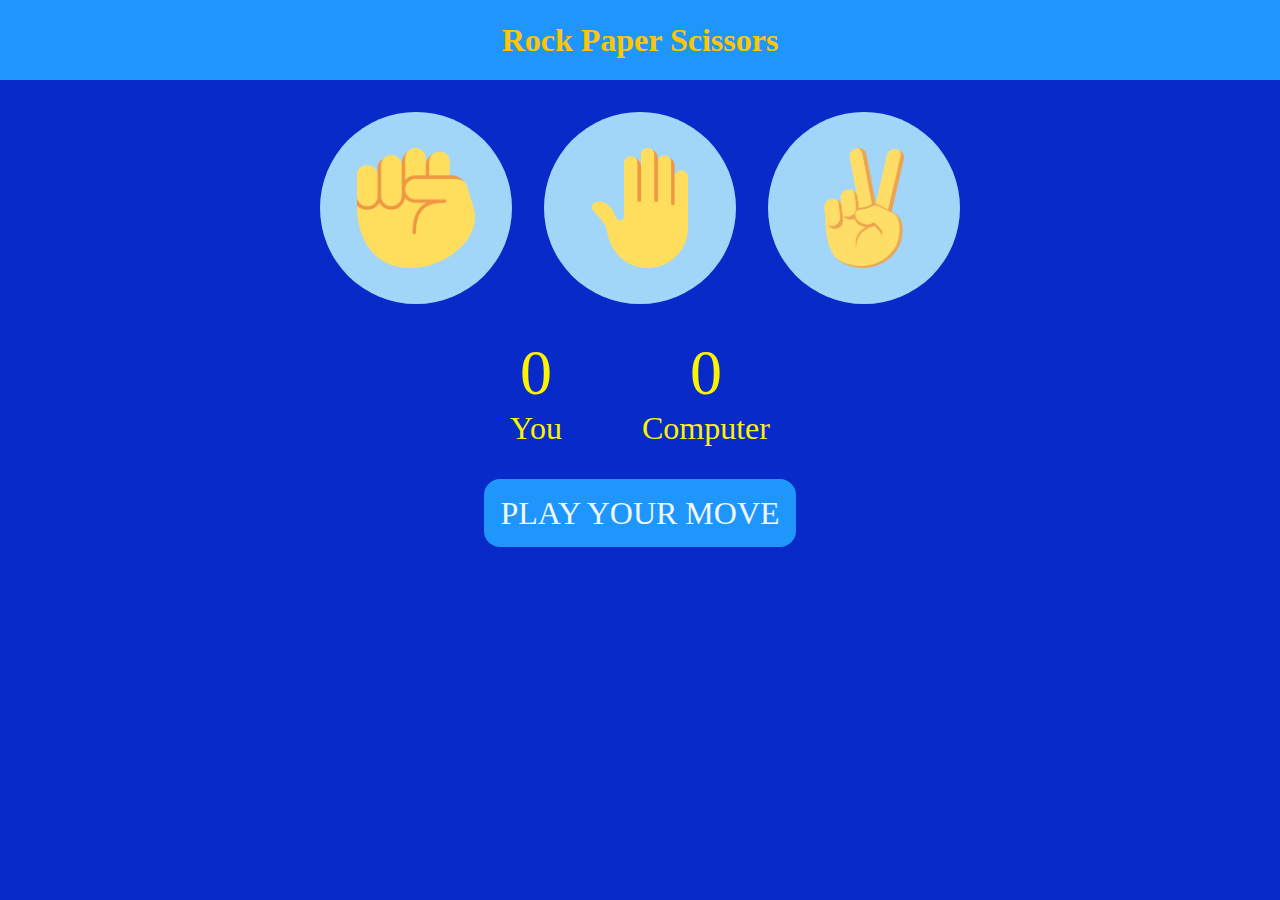
==== RPS/RPS.html @ 8698474d "added css html" ====
<!DOCTYPE html>
<html lang="en">
<head>
    <meta charset="UTF-8">
    <meta name="viewport" content="width=device-width, initial-scale=1.0">
    <title>Rock Paper Scissors</title>
    <link rel="stylesheet" href="RPS.css" />
</head>
<body>
    <h1>Rock Paper Scissors</h1>
    <div class="choices">

        <div class="choice" id="rock">
            <img src="imagesRPS/fist.png" />
        </div>

        <div class="choice" id="paper">
            <img src="imagesRPS/hand.png" />
        </div>

        <div class="choice" id="Scissors">
            <img src="imagesRPS/victory.png" />
        </div>

    </div>
    <div class="score-board">

        <div class="score">
            <p id="user-score">0</p>
            <p> You</p>
        </div>

        <div class="score">
            <p id="comp-score">0</p>
            <p> Computer</p>
        </div>

    </div>
    <div class="msgc">
        <p id="msg">PLAY YOUR MOVE</p>
    </div>
</body>
</html>
---- RPS/RPS.css ----
*{
    margin: 0;
    padding: 0;
    text-align: center;
    background-color: #072ac8;
}
/*  TOP BAR */
h1{
    background-color: #1e96fc;
    color: #ffc600;
    height: 5rem;
    line-height: 5rem;  
}
/* MAIN */
.choices{
    padding: 2rem;
    display: flex;
    justify-content: center;
    align-items: center;
    gap: 2rem;
}
.choice{
    height: 10rem;
    width: 10rem;
    padding: 1rem;
    background-color: #a2d6f9;
    border-radius: 50%;   
    display: flex;
    align-items: center;
    justify-content: center;
}
.choice:hover{
    opacity: 0.5;
    cursor: pointer;
    border: 0.1rem solid black;
   
}
img{
    height: 7.5rem;  
    background-color: #a2d6f9;
    
}
/* SCORE */
.score-board{
    display: flex;
    justify-content: center;
    align-items: center;
    font-size: 2rem;
    gap: 5rem;
    color: #fcf300;
    
}

#user-score, #comp-score {
    font-size: 4rem;
}
#msg{
    background-color:#1e96fc ;
    margin-top: 4rem;
    color: aliceblue;
    font-size: 2rem;
    display: inline;
    padding: 1rem;
    border-radius: 1rem;
}
.msgc{
    margin-top: 3rem;
   
}
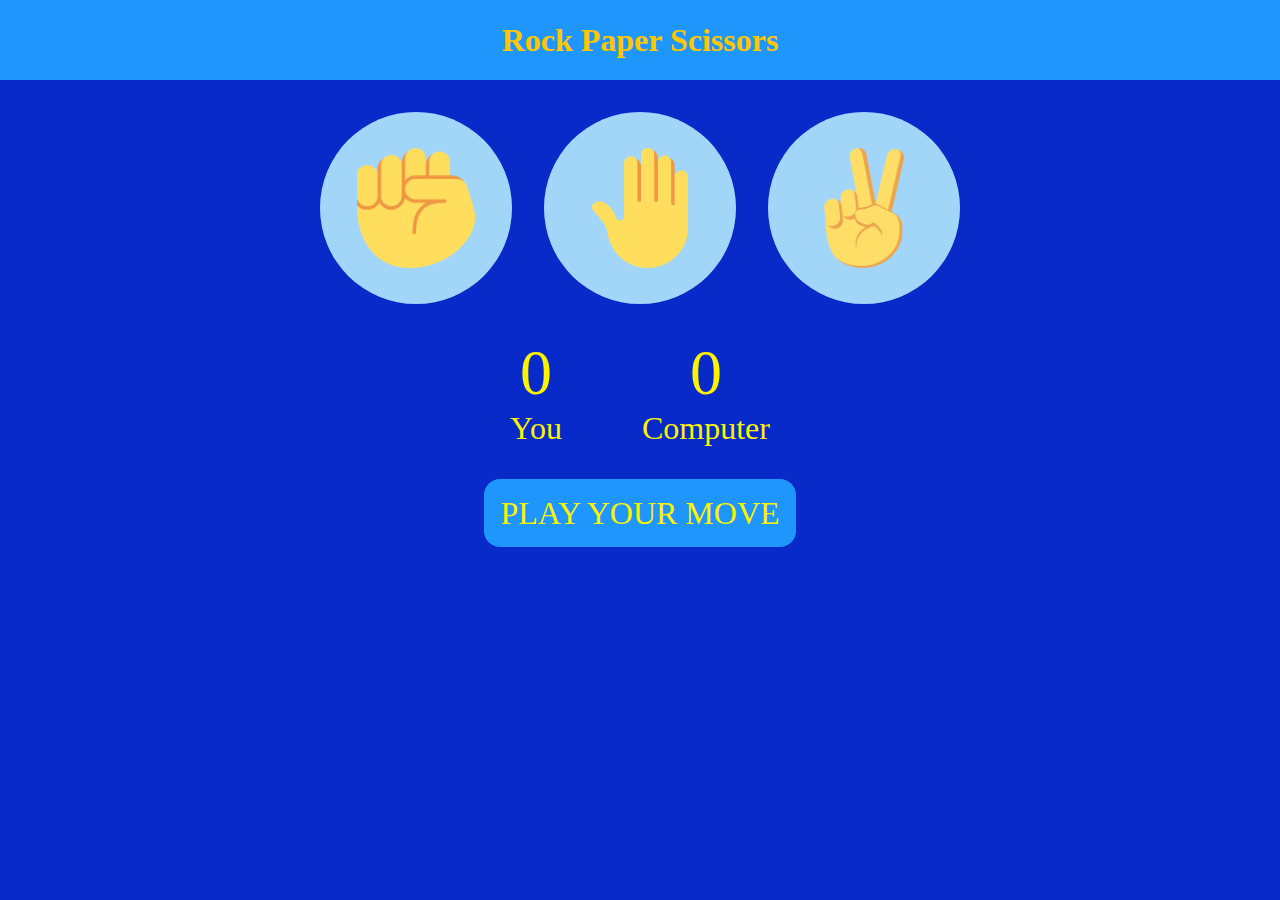
==== commit eeda2593: "js" ====
--- a/RPS/RPS.html
+++ b/RPS/RPS.html
@@ -39,5 +39,6 @@
     <div class="msgc">
         <p id="msg">PLAY YOUR MOVE</p>
     </div>
+    <script src="RPS.js"></script>
 </body>
 </html>--- a/RPS/RPS.css
+++ b/RPS/RPS.css
@@ -57,7 +57,7 @@
 #msg{
     background-color:#1e96fc ;
     margin-top: 4rem;
-    color: aliceblue;
+    color: #fcf300;
     font-size: 2rem;
     display: inline;
     padding: 1rem;
